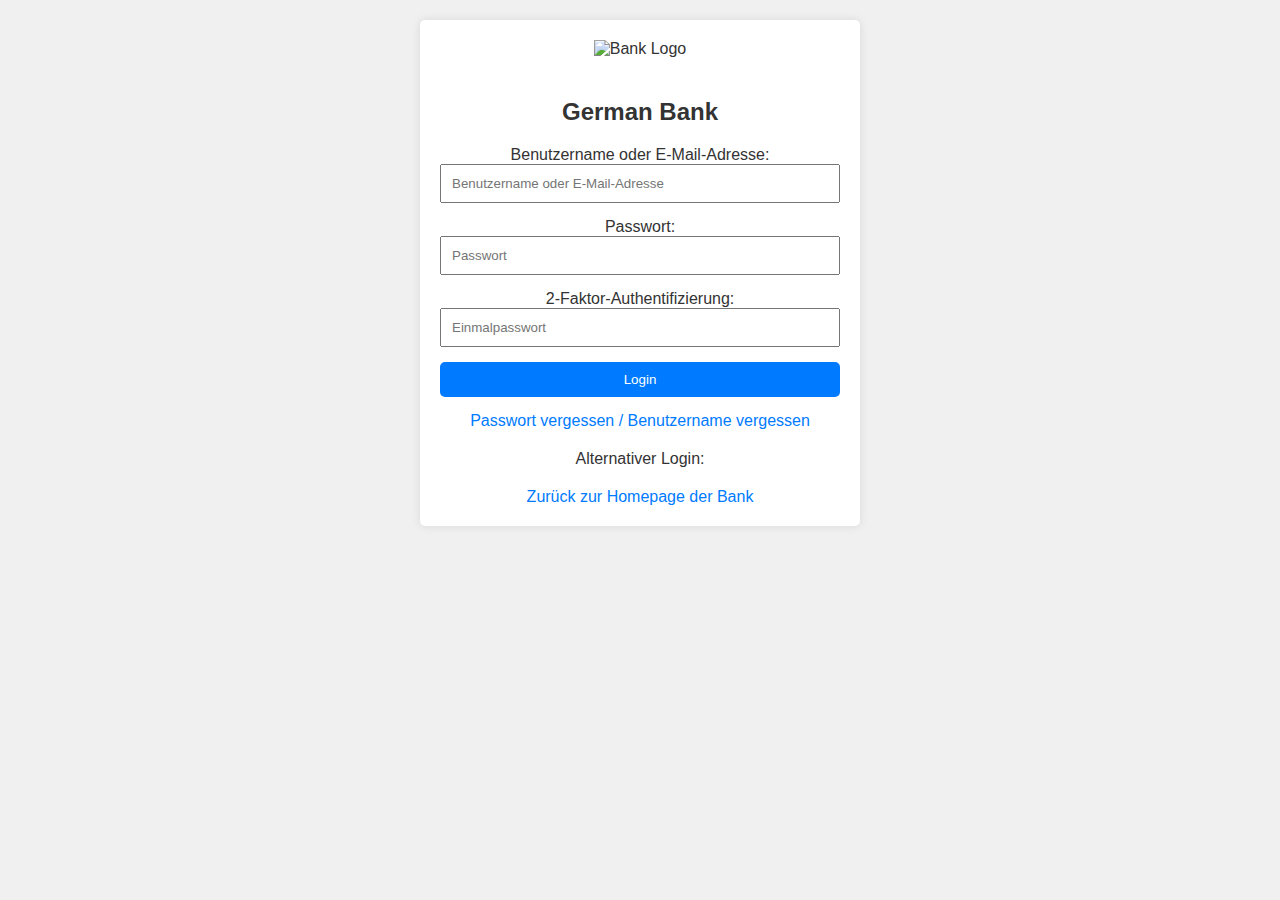
==== Login.html @ 1f227487 "Startseite erstellt" ====
<!DOCTYPE html>
<html lang="de">
<head>
    <meta charset="UTF-8">
    <meta name="viewport" content="width=device-width, initial-scale=1.0">
    <title>Login - German Bank</title>
    <style>
        body {
            font-family: Arial, sans-serif;
            margin: 20px;
            background-color: #f0f0f0;
            color: #333;
        }
        #login-container {
            max-width: 400px;
            margin: 0 auto;
            padding: 20px;
            background-color: #fff;
            box-shadow: 0 0 10px rgba(0, 0, 0, 0.1);
            border-radius: 5px;
            text-align: center;
        }
        #bank-logo {
            width: 100px;
            height: auto;
            margin-bottom: 20px;
        }
        input {
            width: 100%;
            padding: 10px;
            margin-bottom: 15px;
            box-sizing: border-box;
        }
        button {
            width: 100%;
            padding: 10px;
            background-color: #007bff;
            color: #fff;
            border: none;
            border-radius: 5px;
            cursor: pointer;
        }
        button:hover {
            background-color: #0056b3;
        }
        #forgot-link {
            display: block;
            margin-top: 15px;
            color: #007bff;
            text-decoration: none;
        }
        #alternative-login {
            margin-top: 20px;
            color: #333;
        }
        #back-to-home {
            display: block;
            margin-top: 20px;
            color: #007bff;
            text-decoration: none;
        }
    </style>
</head>
<body>
    <div id="login-container">
        <img id="bank-logo" src="https://img.freepik.com/vektoren-premium/drei-dollar-symbol-amerikanisches-geldsymbol-zeichen-cash-vektor_744955-33.jpg" alt="Bank Logo">
        <h2>German Bank</h2>

        <form>
            <label for="username">Benutzername oder E-Mail-Adresse:</label>
            <input type="text" id="username" name="username" placeholder="Benutzername oder E-Mail-Adresse" required>

            <label for="password">Passwort:</label>
            <input type="password" id="password" name="password" placeholder="Passwort" required>

            <label for="otp">2-Faktor-Authentifizierung:</label>
            <input type="text" id="otp" name="otp" placeholder="Einmalpasswort" required>

            <button type="button" onclick="login()">Login</button>
        </form>

        <a href="#" id="forgot-link">Passwort vergessen / Benutzername vergessen</a>

        <div id="alternative-login">
            <p>Alternativer Login:</p>
            <!-- Hier könnten zusätzliche Login-Optionen eingefügt werden, wie z.B. Face-ID -->
        </div>

        <a href="Startseite" id="back-to-home">Zurück zur Homepage der Bank</a>
    </div>

    <script>
        function login() {
            // Hier könnte die Login-Logik implementiert werden
            alert("Login erfolgreich!");
        }
    </script>
</body>
</html>
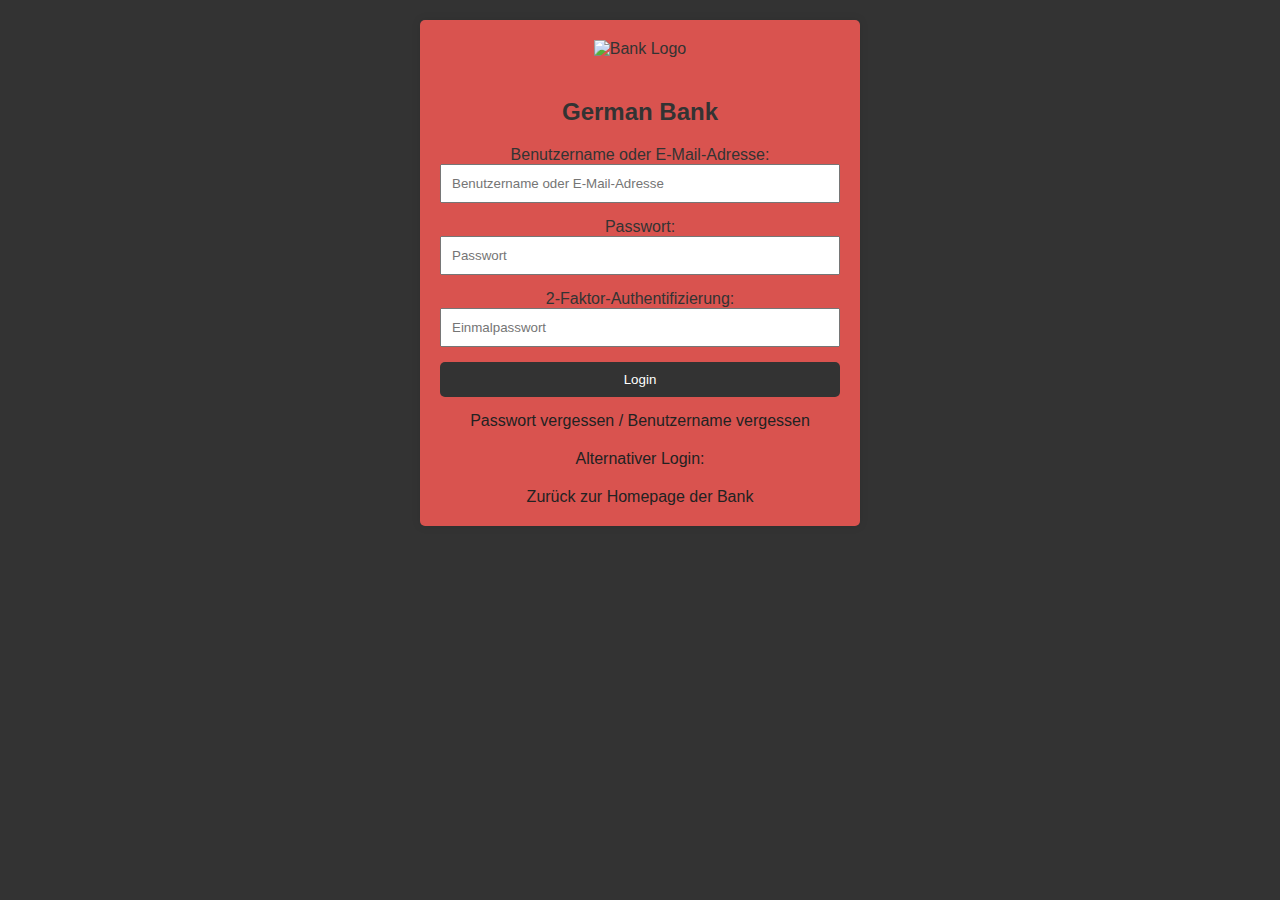
==== commit b0a3ef8a: "Neue Designs" ====
--- a/Login.html
+++ b/Login.html
@@ -8,14 +8,14 @@
         body {
             font-family: Arial, sans-serif;
             margin: 20px;
-            background-color: #f0f0f0;
+            background-color: #333;
             color: #333;
         }
         #login-container {
             max-width: 400px;
             margin: 0 auto;
             padding: 20px;
-            background-color: #fff;
+            background-color: #d9534f;
             box-shadow: 0 0 10px rgba(0, 0, 0, 0.1);
             border-radius: 5px;
             text-align: center;
@@ -34,36 +34,36 @@
         button {
             width: 100%;
             padding: 10px;
-            background-color: #007bff;
+            background-color: #333;
             color: #fff;
             border: none;
             border-radius: 5px;
             cursor: pointer;
         }
         button:hover {
-            background-color: #0056b3;
+            background-color: #666668;
         }
         #forgot-link {
             display: block;
             margin-top: 15px;
-            color: #007bff;
+            color: #222;
             text-decoration: none;
         }
         #alternative-login {
             margin-top: 20px;
-            color: #333;
+            color: #222;
         }
         #back-to-home {
             display: block;
             margin-top: 20px;
-            color: #007bff;
+            color: #222;
             text-decoration: none;
         }
     </style>
 </head>
 <body>
     <div id="login-container">
-        <img id="bank-logo" src="https://img.freepik.com/vektoren-premium/drei-dollar-symbol-amerikanisches-geldsymbol-zeichen-cash-vektor_744955-33.jpg" alt="Bank Logo">
+        <img id="bank-logo" src="https://www.iconsdb.com/icons/preview/black/bank-3-xl.png" alt="Bank Logo">
         <h2>German Bank</h2>
 
         <form>
